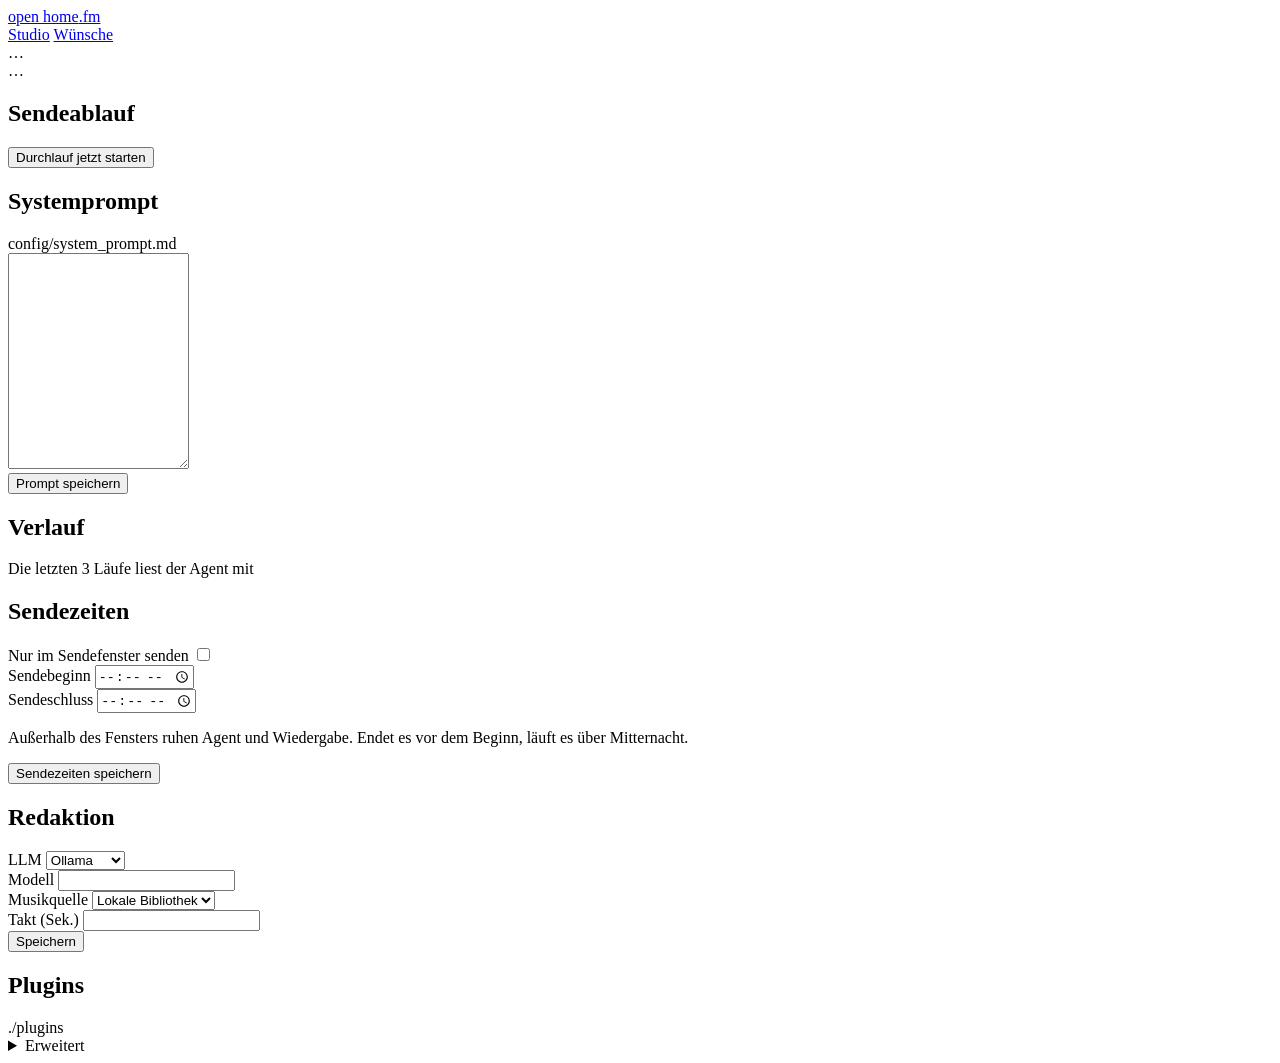
==== web/index.html @ f667d66a "Redesign web UI around a radio-console look Studio page gets a 24h dial (shaded broadcast window, ne" ====
<!doctype html>
<html lang="de">
<head>
  <meta charset="utf-8">
  <meta name="viewport" content="width=device-width, initial-scale=1">
  <title>open home fm · Studio</title>
  <link rel="preconnect" href="https://fonts.googleapis.com">
  <link rel="preconnect" href="https://fonts.gstatic.com" crossorigin>
  <link rel="stylesheet" href="https://fonts.googleapis.com/css2?family=Archivo:wdth,wght@62..125,400..800&family=Chivo+Mono:wght@400;500&display=swap">
  <link rel="stylesheet" href="/static/style.css">
</head>
<body>
  <div class="wrap">
    <header class="console">
      <a class="wordmark" href="/index.html">open home<span>.fm</span></a>
      <nav class="tabs" aria-label="Bereiche">
        <a href="/index.html" aria-current="page">Studio</a>
        <a href="/inbox.html">Wünsche</a>
      </nav>
      <div class="lamp" id="lamp" data-state="unknown" role="status">
        <span class="dot" aria-hidden="true"></span>
        <span id="lamp-label">…</span>
        <span class="clock" id="clock"></span>
      </div>
    </header>

    <section class="dial" aria-label="Sendeplan heute">
      <div class="dial-track" id="dial-track"></div>
      <div class="dial-caption">
        <span id="dial-window">…</span>
        <span id="dial-interval"></span>
      </div>
    </section>

    <main class="studio">
      <div class="col">
        <section class="display" aria-labelledby="h-program">
          <div class="card-head">
            <h2 id="h-program">Sendeablauf</h2>
            <span class="meta" id="program-meta"></span>
          </div>
          <blockquote class="moderation" id="moderation" hidden></blockquote>
          <p class="run-error" id="run-error" hidden></p>
          <ol class="run-order" id="run-order"></ol>
          <div class="display-foot">
            <button class="btn signal" id="trigger-now" type="button">Durchlauf jetzt starten</button>
            <span class="note" id="trigger-note" role="status"></span>
          </div>
        </section>

        <section class="card" aria-labelledby="h-prompt">
          <div class="card-head">
            <h2 id="h-prompt">Systemprompt</h2>
            <span class="meta">config/system_prompt.md</span>
          </div>
          <label class="label" for="system-prompt" hidden>Systemprompt</label>
          <textarea id="system-prompt" spellcheck="false" rows="14"></textarea>
          <div class="card-foot">
            <button class="btn" id="save-prompt" type="button">Prompt speichern</button>
            <span class="note" id="prompt-note" role="status"></span>
          </div>
        </section>

        <section class="card" aria-labelledby="h-history">
          <div class="card-head">
            <h2 id="h-history">Verlauf</h2>
            <span class="meta">Die letzten 3 Läufe liest der Agent mit</span>
          </div>
          <div class="history" id="history-list"></div>
        </section>
      </div>

      <div class="col">
        <section class="card" aria-labelledby="h-schedule">
          <div class="card-head">
            <h2 id="h-schedule">Sendezeiten</h2>
          </div>
          <div class="switch-row">
            <span class="switch-text" id="schedule-enabled-label">Nur im Sendefenster senden</span>
            <label class="switch">
              <input type="checkbox" id="schedule-enabled" aria-labelledby="schedule-enabled-label">
              <span class="track" aria-hidden="true"></span>
            </label>
          </div>
          <div class="field-row">
            <div class="field">
              <label for="schedule-start">Sendebeginn</label>
              <input id="schedule-start" type="time">
            </div>
            <div class="field">
              <label for="schedule-end">Sendeschluss</label>
              <input id="schedule-end" type="time">
            </div>
          </div>
          <p class="hint">Außerhalb des Fensters ruhen Agent und Wiedergabe. Endet es vor dem Beginn, läuft es über Mitternacht.</p>
          <div class="card-foot">
            <button class="btn" id="save-schedule" type="button">Sendezeiten speichern</button>
            <span class="note" id="schedule-note" role="status"></span>
          </div>
        </section>

        <section class="card" aria-labelledby="h-agent">
          <div class="card-head">
            <h2 id="h-agent">Redaktion</h2>
          </div>
          <div class="field-row">
            <div class="field">
              <label for="llm-provider">LLM</label>
              <select id="llm-provider">
                <option value="ollama">Ollama</option>
                <option value="anthropic">Anthropic</option>
              </select>
            </div>
            <div class="field">
              <label for="llm-model">Modell</label>
              <input id="llm-model" type="text" autocomplete="off">
            </div>
          </div>
          <div class="field-row">
            <div class="field">
              <label for="music-provider">Musikquelle</label>
              <select id="music-provider">
                <option value="local">Lokale Bibliothek</option>
                <option value="spotify">Spotify</option>
              </select>
            </div>
            <div class="field">
              <label for="loop-interval">Takt (Sek.)</label>
              <input id="loop-interval" type="number" min="30" step="10" inputmode="numeric">
            </div>
          </div>
          <div class="card-foot">
            <button class="btn" id="save-config" type="button">Speichern</button>
            <span class="note" id="config-note" role="status"></span>
          </div>
        </section>

        <section class="card" aria-labelledby="h-plugins">
          <div class="card-head">
            <h2 id="h-plugins">Plugins</h2>
            <span class="meta">./plugins</span>
          </div>
          <div class="plugin-list" id="plugin-list"></div>
        </section>

        <details class="card advanced">
          <summary>Erweitert</summary>
          <p class="hint" style="margin-bottom:10px;">Die komplette config.yaml als JSON. Formularfelder oben haben beim Speichern Vorrang.</p>
          <label for="raw-config" hidden>config.yaml als JSON</label>
          <textarea id="raw-config" class="code" spellcheck="false"></textarea>
          <div class="card-foot">
            <button class="btn ghost" id="sync-raw" type="button">In Felder übernehmen</button>
            <button class="btn" id="save-raw" type="button">Speichern</button>
            <span class="note" id="raw-note" role="status"></span>
          </div>
        </details>
      </div>
    </main>
  </div>

  <script src="/static/app.js"></script>
</body>
</html>
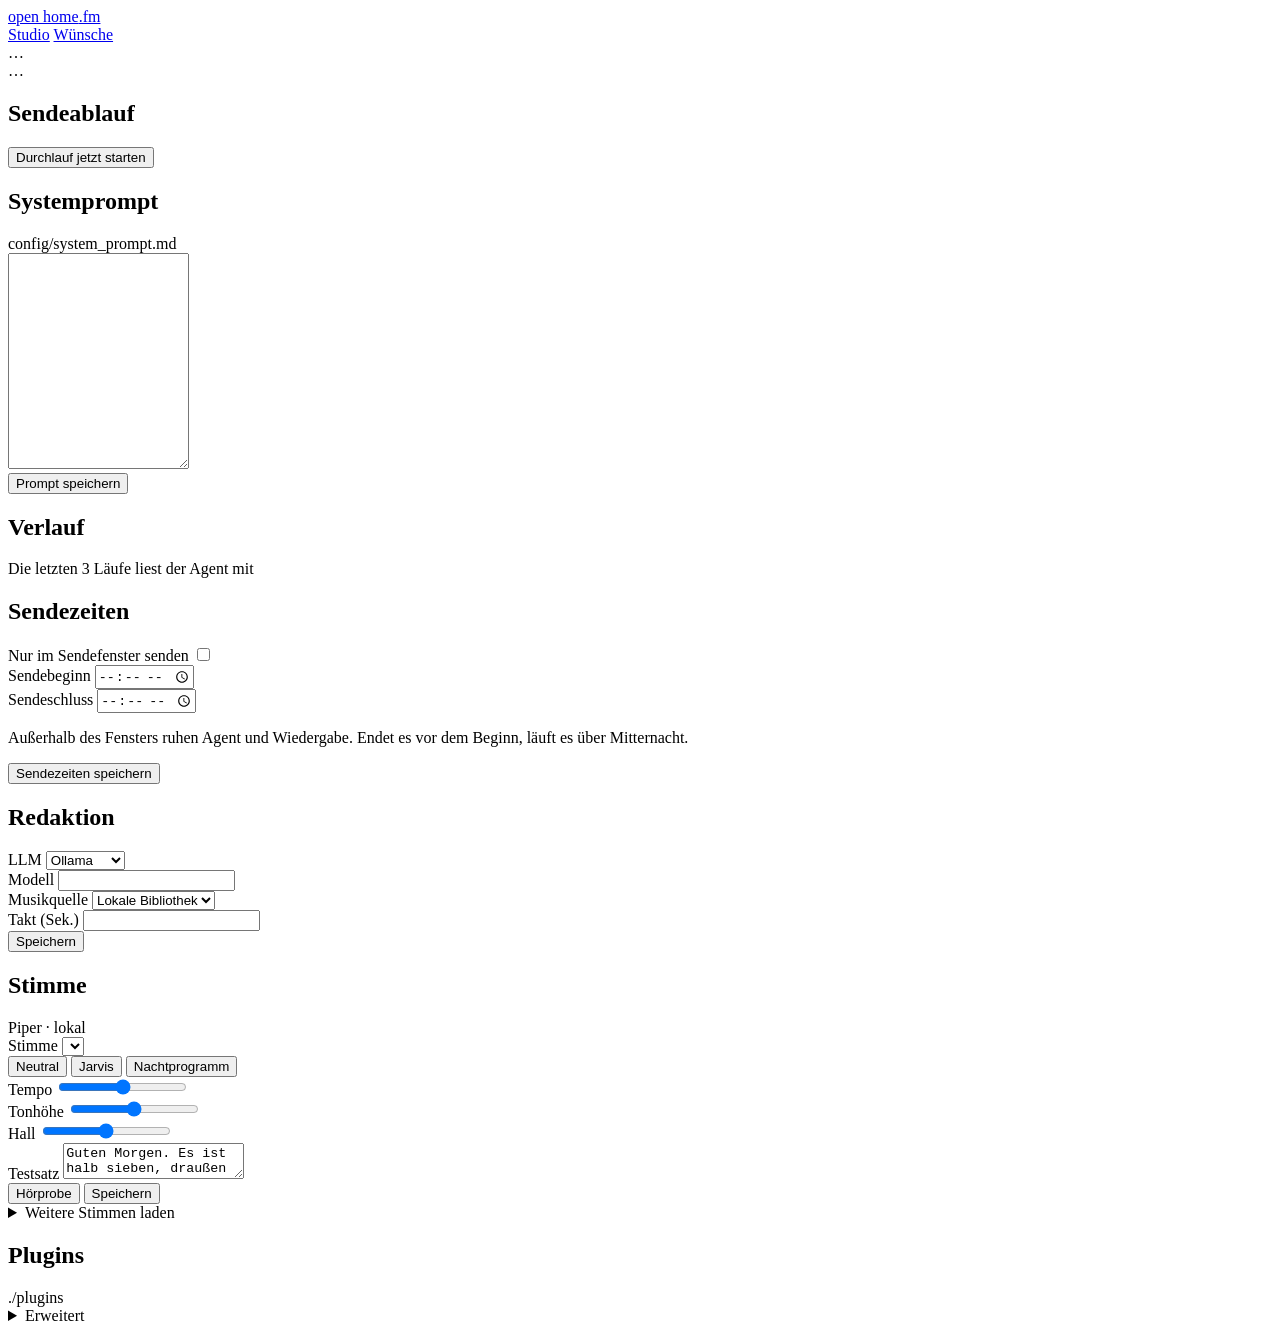
==== commit e49db758: "Make the moderator voice adjustable in the web UI New "Stimme" card: pick an installed Piper voice o" ====
--- a/web/index.html
+++ b/web/index.html
@@ -135,6 +135,62 @@
           </div>
         </section>
 
+        <section class="card" aria-labelledby="h-voice">
+          <div class="card-head">
+            <h2 id="h-voice">Stimme</h2>
+            <span class="meta">Piper · lokal</span>
+          </div>
+          <div class="field-row">
+            <div class="field">
+              <label for="voice-model">Stimme</label>
+              <select id="voice-model"></select>
+            </div>
+            <div class="field" id="voice-speaker-field" hidden>
+              <label for="voice-speaker">Sprecher</label>
+              <select id="voice-speaker"></select>
+            </div>
+          </div>
+          <div class="presets" role="group" aria-label="Voreinstellungen">
+            <button class="btn ghost small" type="button" data-preset="neutral">Neutral</button>
+            <button class="btn ghost small" type="button" data-preset="jarvis">Jarvis</button>
+            <button class="btn ghost small" type="button" data-preset="night">Nachtprogramm</button>
+          </div>
+          <div class="field slider">
+            <label for="voice-length">Tempo <output id="voice-length-out" for="voice-length"></output></label>
+            <input id="voice-length" type="range" min="0.7" max="1.5" step="0.05">
+          </div>
+          <div class="field slider">
+            <label for="voice-pitch">Tonhöhe <output id="voice-pitch-out" for="voice-pitch"></output></label>
+            <input id="voice-pitch" type="range" min="-6" max="4" step="0.5">
+          </div>
+          <div class="field slider">
+            <label for="voice-echo">Hall <output id="voice-echo-out" for="voice-echo"></output></label>
+            <input id="voice-echo" type="range" min="0" max="1" step="0.05">
+          </div>
+          <div class="field">
+            <label for="voice-text">Testsatz</label>
+            <textarea id="voice-text" class="short" rows="2">Guten Morgen. Es ist halb sieben, draußen sind es zwölf Grad. Ich habe Ihnen etwas Ruhiges herausgesucht.</textarea>
+          </div>
+          <div class="card-foot">
+            <button class="btn ghost" id="voice-preview" type="button">Hörprobe</button>
+            <button class="btn" id="save-voice" type="button">Speichern</button>
+            <span class="note" id="voice-note" role="status"></span>
+          </div>
+          <details class="voice-more">
+            <summary>Weitere Stimmen laden</summary>
+            <div class="field-row">
+              <div class="field">
+                <label for="voice-catalog">Deutsche Piper-Stimmen</label>
+                <select id="voice-catalog"></select>
+              </div>
+              <div class="field download">
+                <button class="btn ghost" id="voice-download" type="button">Herunterladen</button>
+              </div>
+            </div>
+            <p class="hint">Quelle: rhasspy/piper-voices auf Hugging Face. „high“ klingt am besten, rechnet auf dem Pi aber spürbar länger.</p>
+          </details>
+        </section>
+
         <section class="card" aria-labelledby="h-plugins">
           <div class="card-head">
             <h2 id="h-plugins">Plugins</h2>
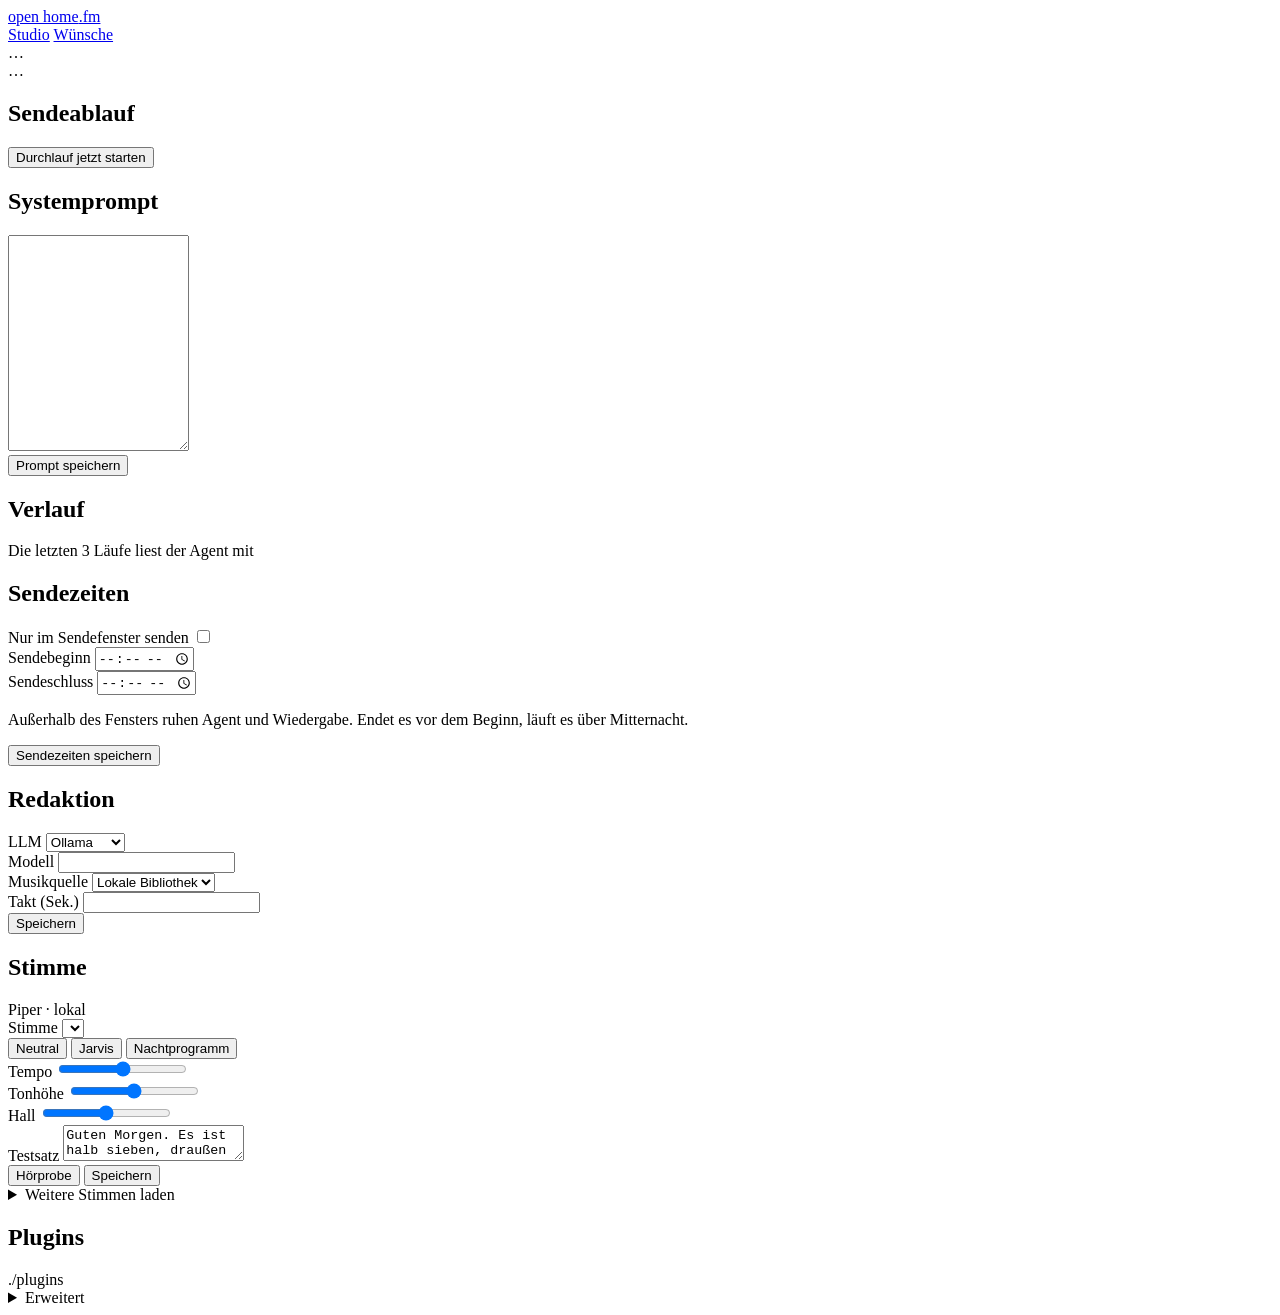
==== commit 030f7142: "Move user settings out of the repo, add PATCH config API and pytest suite Phase 0 of the desks plan:" ====
--- a/web/index.html
+++ b/web/index.html
@@ -51,12 +51,13 @@
         <section class="card" aria-labelledby="h-prompt">
           <div class="card-head">
             <h2 id="h-prompt">Systemprompt</h2>
-            <span class="meta">config/system_prompt.md</span>
+            <span class="meta" id="prompt-meta"></span>
           </div>
           <label class="label" for="system-prompt" hidden>Systemprompt</label>
           <textarea id="system-prompt" spellcheck="false" rows="14"></textarea>
           <div class="card-foot">
             <button class="btn" id="save-prompt" type="button">Prompt speichern</button>
+            <button class="btn ghost" id="reset-prompt" type="button" hidden>Auf Standard zurücksetzen</button>
             <span class="note" id="prompt-note" role="status"></span>
           </div>
         </section>
@@ -201,8 +202,8 @@
 
         <details class="card advanced">
           <summary>Erweitert</summary>
-          <p class="hint" style="margin-bottom:10px;">Die komplette config.yaml als JSON. Formularfelder oben haben beim Speichern Vorrang.</p>
-          <label for="raw-config" hidden>config.yaml als JSON</label>
+          <p class="hint" style="margin-bottom:10px;">Die komplette Konfiguration als JSON. „Speichern“ übernimmt genau diesen Stand – entfernte Schlüssel fallen auf den Standardwert zurück.</p>
+          <label for="raw-config" hidden>Konfiguration als JSON</label>
           <textarea id="raw-config" class="code" spellcheck="false"></textarea>
           <div class="card-foot">
             <button class="btn ghost" id="sync-raw" type="button">In Felder übernehmen</button>
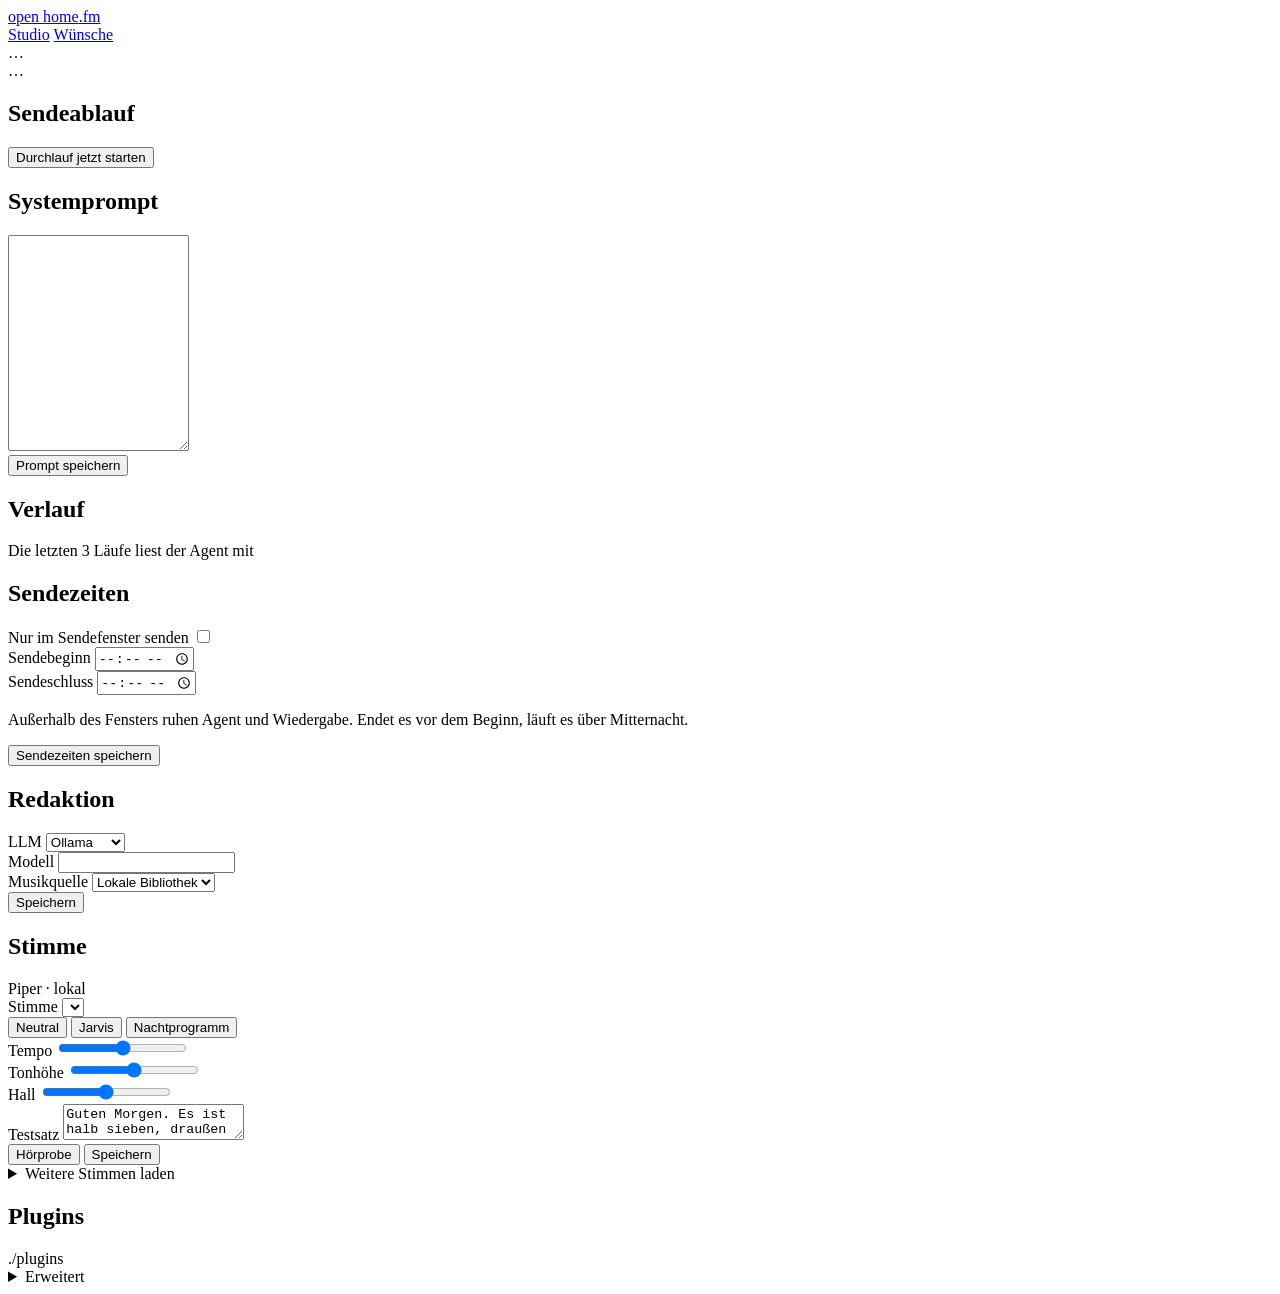
==== commit 9ef1ea9d: "Play a persistent program queue, plan it with the music desk by fill level - app/program/queue.py: l" ====
--- a/web/index.html
+++ b/web/index.html
@@ -125,10 +125,6 @@
                 <option value="spotify">Spotify</option>
               </select>
             </div>
-            <div class="field">
-              <label for="loop-interval">Takt (Sek.)</label>
-              <input id="loop-interval" type="number" min="30" step="10" inputmode="numeric">
-            </div>
           </div>
           <div class="card-foot">
             <button class="btn" id="save-config" type="button">Speichern</button>
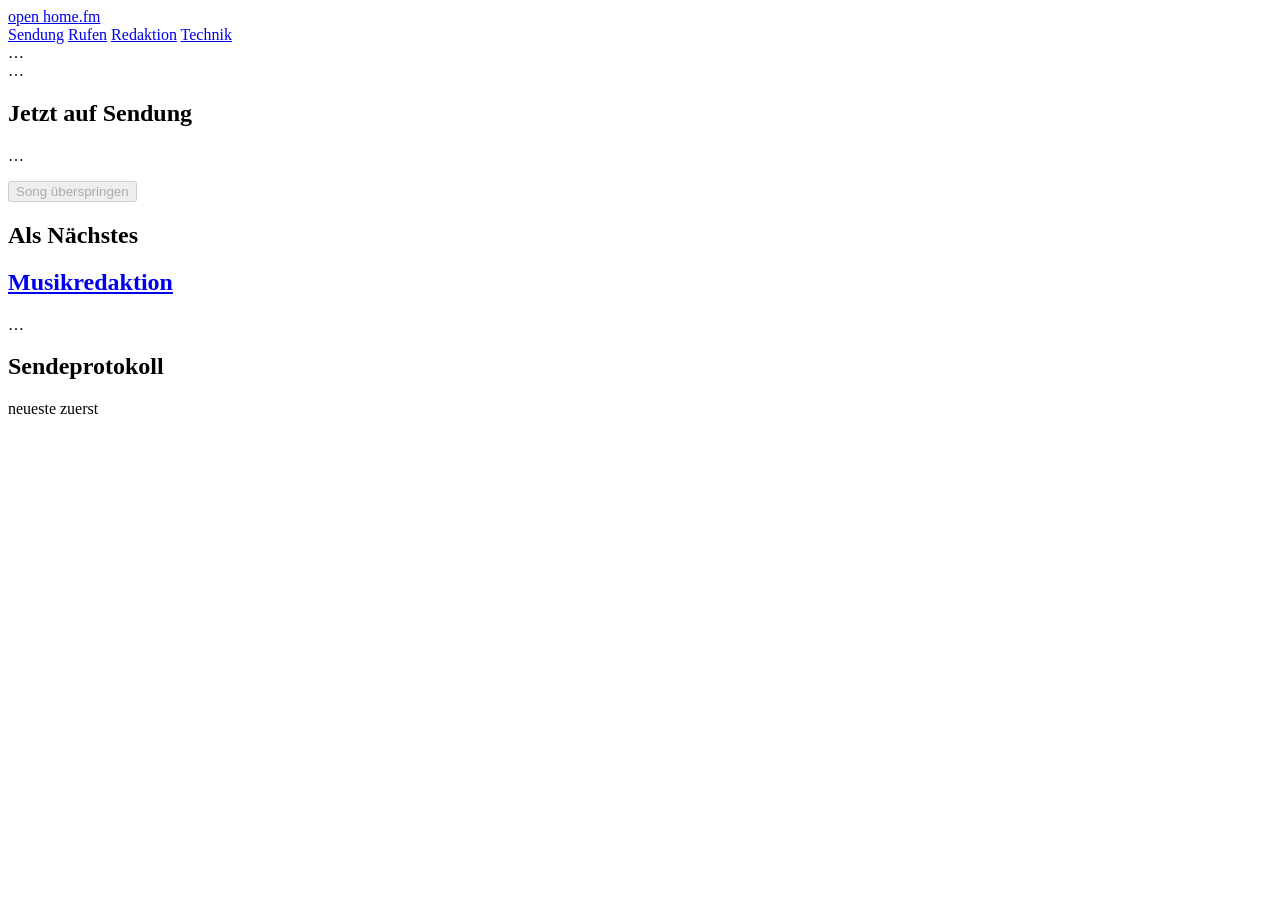
==== commit 754cc27a: "Split the web UI into Sendung, Rufen, Redaktion and Technik - Sendung (index.html): on-air display w" ====
--- a/web/index.html
+++ b/web/index.html
@@ -3,214 +3,100 @@
 <head>
   <meta charset="utf-8">
   <meta name="viewport" content="width=device-width, initial-scale=1">
-  <title>open home fm · Studio</title>
+  <title>open home fm · Sendung</title>
   <link rel="preconnect" href="https://fonts.googleapis.com">
   <link rel="preconnect" href="https://fonts.gstatic.com" crossorigin>
   <link rel="stylesheet" href="https://fonts.googleapis.com/css2?family=Archivo:wdth,wght@62..125,400..800&family=Chivo+Mono:wght@400;500&display=swap">
   <link rel="stylesheet" href="/static/style.css">
 </head>
-<body>
+<body data-page="broadcast">
   <div class="wrap">
     <header class="console">
       <a class="wordmark" href="/index.html">open home<span>.fm</span></a>
       <nav class="tabs" aria-label="Bereiche">
-        <a href="/index.html" aria-current="page">Studio</a>
-        <a href="/inbox.html">Wünsche</a>
+        <a href="/index.html" aria-current="page">Sendung</a>
+        <a href="/inbox.html">Rufen</a>
+        <a href="/desks.html">Redaktion</a>
+        <a href="/settings.html">Technik</a>
       </nav>
-      <div class="lamp" id="lamp" data-state="unknown" role="status">
-        <span class="dot" aria-hidden="true"></span>
-        <span id="lamp-label">…</span>
+      <div class="onair-status">
+        <div class="lamp" id="lamp" data-state="unknown" role="status">
+          <span class="dot" aria-hidden="true"></span>
+          <span id="lamp-label">…</span>
+        </div>
         <span class="clock" id="clock"></span>
       </div>
     </header>
+    <div class="notices" id="notices" aria-live="polite"></div>
 
     <section class="dial" aria-label="Sendeplan heute">
       <div class="dial-track" id="dial-track"></div>
       <div class="dial-caption">
         <span id="dial-window">…</span>
-        <span id="dial-interval"></span>
+        <span id="dial-program"></span>
       </div>
     </section>
 
     <main class="studio">
       <div class="col">
-        <section class="display" aria-labelledby="h-program">
+        <section class="display" id="onair" data-state="idle" aria-labelledby="h-onair">
           <div class="card-head">
-            <h2 id="h-program">Sendeablauf</h2>
-            <span class="meta" id="program-meta"></span>
+            <h2 id="h-onair">Jetzt auf Sendung</h2>
+            <span class="meta" id="onair-mode"></span>
           </div>
-          <blockquote class="moderation" id="moderation" hidden></blockquote>
-          <p class="run-error" id="run-error" hidden></p>
-          <ol class="run-order" id="run-order"></ol>
+          <div class="now-chips" id="now-chips"></div>
+          <p class="now-title" id="now-title">…</p>
+          <blockquote class="moderation" id="now-text" hidden></blockquote>
+          <div id="progress-wrap" hidden>
+            <div class="progress" aria-hidden="true"><div class="bar" id="progress-bar"></div></div>
+            <div class="progress-times">
+              <span id="progress-pos">0:00</span>
+              <span id="progress-dur"></span>
+            </div>
+          </div>
+          <p class="state-line" id="state-line" hidden></p>
           <div class="display-foot">
-            <button class="btn signal" id="trigger-now" type="button">Durchlauf jetzt starten</button>
-            <span class="note" id="trigger-note" role="status"></span>
+            <button class="btn ghost" id="skip" type="button" disabled>Song überspringen</button>
+            <span class="note" id="skip-note" role="status"></span>
           </div>
         </section>
 
-        <section class="card" aria-labelledby="h-prompt">
+        <section class="display" aria-labelledby="h-next">
           <div class="card-head">
-            <h2 id="h-prompt">Systemprompt</h2>
-            <span class="meta" id="prompt-meta"></span>
+            <h2 id="h-next">Als Nächstes</h2>
+            <span class="meta" id="next-meta"></span>
           </div>
-          <label class="label" for="system-prompt" hidden>Systemprompt</label>
-          <textarea id="system-prompt" spellcheck="false" rows="14"></textarea>
-          <div class="card-foot">
-            <button class="btn" id="save-prompt" type="button">Prompt speichern</button>
-            <button class="btn ghost" id="reset-prompt" type="button" hidden>Auf Standard zurücksetzen</button>
-            <span class="note" id="prompt-note" role="status"></span>
+          <ol class="next-list" id="next-list"></ol>
+          <div class="undo" id="undo" hidden>
+            <span class="text" id="undo-text" role="status"></span>
+            <button class="btn small" id="undo-btn" type="button">Rückgängig</button>
           </div>
-        </section>
-
-        <section class="card" aria-labelledby="h-history">
-          <div class="card-head">
-            <h2 id="h-history">Verlauf</h2>
-            <span class="meta">Die letzten 3 Läufe liest der Agent mit</span>
-          </div>
-          <div class="history" id="history-list"></div>
         </section>
       </div>
 
       <div class="col">
-        <section class="card" aria-labelledby="h-schedule">
+        <section class="card" aria-labelledby="h-desk">
           <div class="card-head">
-            <h2 id="h-schedule">Sendezeiten</h2>
+            <h2 id="h-desk"><a class="link" href="/desks.html#music">Musikredaktion</a></h2>
+            <span class="state-lamp" id="desk-lamp" data-state="idle">
+              <span class="dot" aria-hidden="true"></span><span id="desk-lamp-label">…</span>
+            </span>
           </div>
-          <div class="switch-row">
-            <span class="switch-text" id="schedule-enabled-label">Nur im Sendefenster senden</span>
-            <label class="switch">
-              <input type="checkbox" id="schedule-enabled" aria-labelledby="schedule-enabled-label">
-              <span class="track" aria-hidden="true"></span>
-            </label>
-          </div>
-          <div class="field-row">
-            <div class="field">
-              <label for="schedule-start">Sendebeginn</label>
-              <input id="schedule-start" type="time">
-            </div>
-            <div class="field">
-              <label for="schedule-end">Sendeschluss</label>
-              <input id="schedule-end" type="time">
-            </div>
-          </div>
-          <p class="hint">Außerhalb des Fensters ruhen Agent und Wiedergabe. Endet es vor dem Beginn, läuft es über Mitternacht.</p>
-          <div class="card-foot">
-            <button class="btn" id="save-schedule" type="button">Sendezeiten speichern</button>
-            <span class="note" id="schedule-note" role="status"></span>
-          </div>
+          <div id="desk-lines"></div>
         </section>
 
-        <section class="card" aria-labelledby="h-agent">
+        <section class="card" aria-labelledby="h-log">
           <div class="card-head">
-            <h2 id="h-agent">Redaktion</h2>
+            <h2 id="h-log">Sendeprotokoll</h2>
+            <span class="meta">neueste zuerst</span>
           </div>
-          <div class="field-row">
-            <div class="field">
-              <label for="llm-provider">LLM</label>
-              <select id="llm-provider">
-                <option value="ollama">Ollama</option>
-                <option value="anthropic">Anthropic</option>
-              </select>
-            </div>
-            <div class="field">
-              <label for="llm-model">Modell</label>
-              <input id="llm-model" type="text" autocomplete="off">
-            </div>
-          </div>
-          <div class="field-row">
-            <div class="field">
-              <label for="music-provider">Musikquelle</label>
-              <select id="music-provider">
-                <option value="local">Lokale Bibliothek</option>
-                <option value="spotify">Spotify</option>
-              </select>
-            </div>
-          </div>
-          <div class="card-foot">
-            <button class="btn" id="save-config" type="button">Speichern</button>
-            <span class="note" id="config-note" role="status"></span>
-          </div>
+          <ol class="log" id="player-log"></ol>
         </section>
-
-        <section class="card" aria-labelledby="h-voice">
-          <div class="card-head">
-            <h2 id="h-voice">Stimme</h2>
-            <span class="meta">Piper · lokal</span>
-          </div>
-          <div class="field-row">
-            <div class="field">
-              <label for="voice-model">Stimme</label>
-              <select id="voice-model"></select>
-            </div>
-            <div class="field" id="voice-speaker-field" hidden>
-              <label for="voice-speaker">Sprecher</label>
-              <select id="voice-speaker"></select>
-            </div>
-          </div>
-          <div class="presets" role="group" aria-label="Voreinstellungen">
-            <button class="btn ghost small" type="button" data-preset="neutral">Neutral</button>
-            <button class="btn ghost small" type="button" data-preset="jarvis">Jarvis</button>
-            <button class="btn ghost small" type="button" data-preset="night">Nachtprogramm</button>
-          </div>
-          <div class="field slider">
-            <label for="voice-length">Tempo <output id="voice-length-out" for="voice-length"></output></label>
-            <input id="voice-length" type="range" min="0.7" max="1.5" step="0.05">
-          </div>
-          <div class="field slider">
-            <label for="voice-pitch">Tonhöhe <output id="voice-pitch-out" for="voice-pitch"></output></label>
-            <input id="voice-pitch" type="range" min="-6" max="4" step="0.5">
-          </div>
-          <div class="field slider">
-            <label for="voice-echo">Hall <output id="voice-echo-out" for="voice-echo"></output></label>
-            <input id="voice-echo" type="range" min="0" max="1" step="0.05">
-          </div>
-          <div class="field">
-            <label for="voice-text">Testsatz</label>
-            <textarea id="voice-text" class="short" rows="2">Guten Morgen. Es ist halb sieben, draußen sind es zwölf Grad. Ich habe Ihnen etwas Ruhiges herausgesucht.</textarea>
-          </div>
-          <div class="card-foot">
-            <button class="btn ghost" id="voice-preview" type="button">Hörprobe</button>
-            <button class="btn" id="save-voice" type="button">Speichern</button>
-            <span class="note" id="voice-note" role="status"></span>
-          </div>
-          <details class="voice-more">
-            <summary>Weitere Stimmen laden</summary>
-            <div class="field-row">
-              <div class="field">
-                <label for="voice-catalog">Deutsche Piper-Stimmen</label>
-                <select id="voice-catalog"></select>
-              </div>
-              <div class="field download">
-                <button class="btn ghost" id="voice-download" type="button">Herunterladen</button>
-              </div>
-            </div>
-            <p class="hint">Quelle: rhasspy/piper-voices auf Hugging Face. „high“ klingt am besten, rechnet auf dem Pi aber spürbar länger.</p>
-          </details>
-        </section>
-
-        <section class="card" aria-labelledby="h-plugins">
-          <div class="card-head">
-            <h2 id="h-plugins">Plugins</h2>
-            <span class="meta">./plugins</span>
-          </div>
-          <div class="plugin-list" id="plugin-list"></div>
-        </section>
-
-        <details class="card advanced">
-          <summary>Erweitert</summary>
-          <p class="hint" style="margin-bottom:10px;">Die komplette Konfiguration als JSON. „Speichern“ übernimmt genau diesen Stand – entfernte Schlüssel fallen auf den Standardwert zurück.</p>
-          <label for="raw-config" hidden>Konfiguration als JSON</label>
-          <textarea id="raw-config" class="code" spellcheck="false"></textarea>
-          <div class="card-foot">
-            <button class="btn ghost" id="sync-raw" type="button">In Felder übernehmen</button>
-            <button class="btn" id="save-raw" type="button">Speichern</button>
-            <span class="note" id="raw-note" role="status"></span>
-          </div>
-        </details>
       </div>
     </main>
   </div>
 
-  <script src="/static/app.js"></script>
+  <script src="/static/common.js"></script>
+  <script src="/static/broadcast.js"></script>
 </body>
 </html>
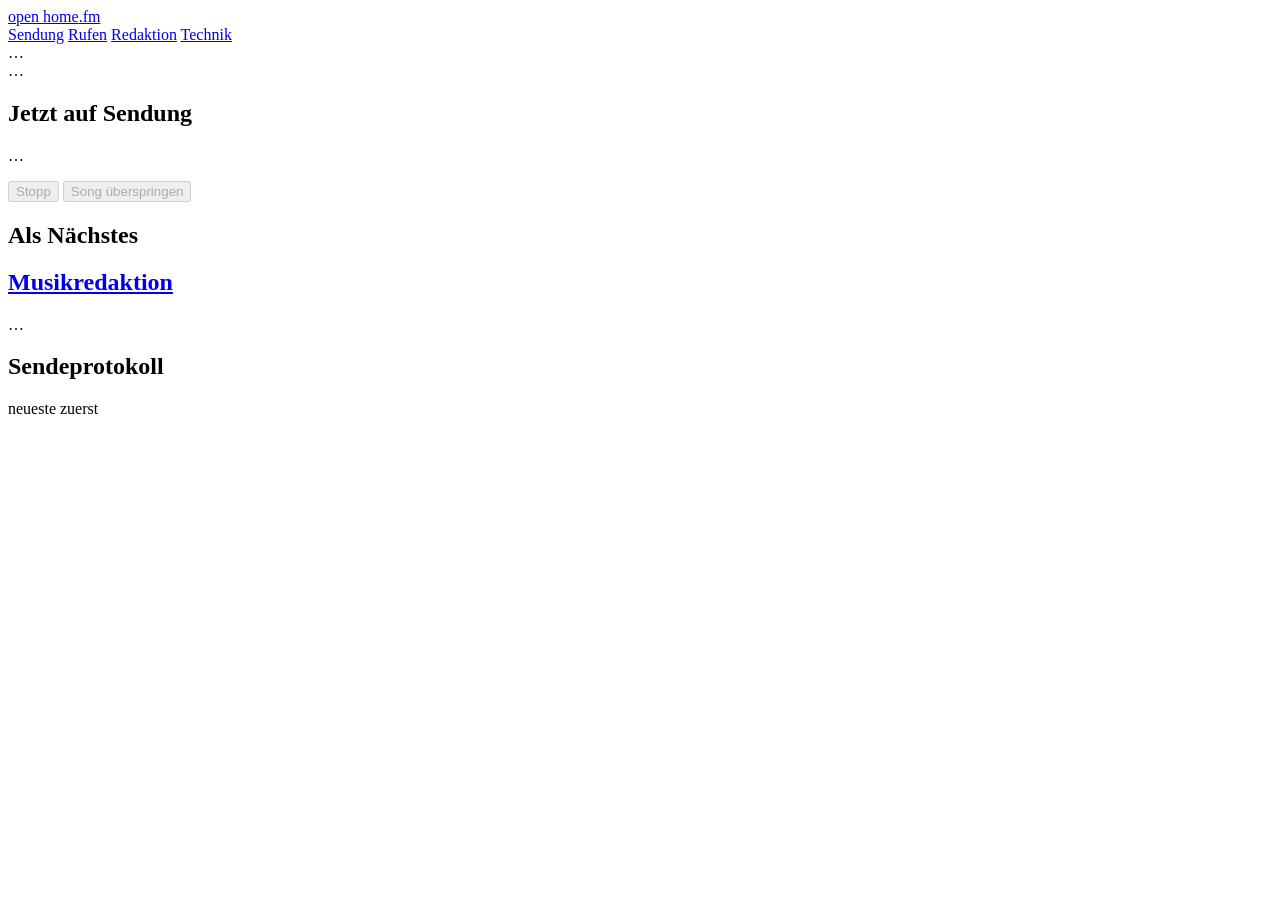
==== commit 585c4980: "Add a Stop/Play control for the whole station Stop saves station.stopped (survives restarts) and cut" ====
--- a/web/index.html
+++ b/web/index.html
@@ -15,7 +15,7 @@
       <a class="wordmark" href="/index.html">open home<span>.fm</span></a>
       <nav class="tabs" aria-label="Bereiche">
         <a href="/index.html" aria-current="page">Sendung</a>
-        <a href="/inbox.html">Rufen</a>
+        <a href="/calls.html">Rufen</a>
         <a href="/desks.html">Redaktion</a>
         <a href="/settings.html">Technik</a>
       </nav>
@@ -33,6 +33,7 @@
       <div class="dial-track" id="dial-track"></div>
       <div class="dial-caption">
         <span id="dial-window">…</span>
+        <span class="news-cap" id="dial-news" hidden></span>
         <span id="dial-program"></span>
       </div>
     </section>
@@ -56,6 +57,7 @@
           </div>
           <p class="state-line" id="state-line" hidden></p>
           <div class="display-foot">
+            <button class="btn ghost station-toggle" id="station-toggle" type="button" aria-pressed="false" disabled>Stopp</button>
             <button class="btn ghost" id="skip" type="button" disabled>Song überspringen</button>
             <span class="note" id="skip-note" role="status"></span>
           </div>
